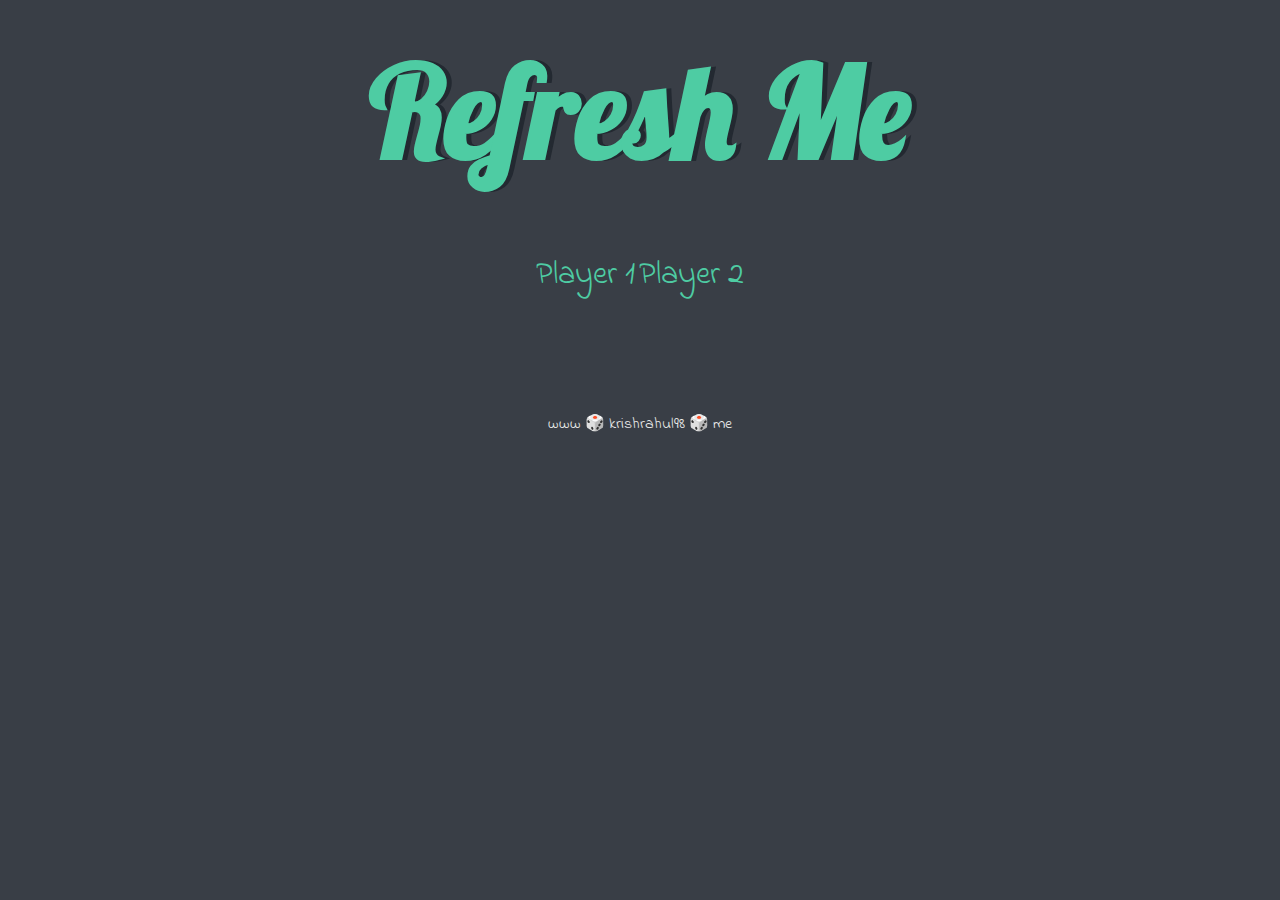
==== Dice Game/index.html @ 60549f7c "Dice game initial setup" ====
<!DOCTYPE html>
<html lang="en" dir="ltr">
  <head>
    <meta charset="utf-8" />
    <title>Dicee</title>
    <link rel="stylesheet" href="styles.css" />
    <link rel="shortcut icon" href="favicon.svg" type="image/x-icon" />
    <link
      href="https://fonts.googleapis.com/css?family=Indie+Flower|Lobster"
      rel="stylesheet"
    />
  </head>
  <body>
    <div class="container">
      <h1>Refresh Me</h1>

      <div class="dice">
        <p>Player 1</p>
        <img class="img1" src="" />
      </div>

      <div class="dice">
        <p>Player 2</p>
        <img class="img2" src="" />
      </div>
    </div>
  </body>

  <footer>www 🎲 krishrahul98 🎲 me</footer>
</html>
---- Dice Game/styles.css ----
.container {
  width: 70%;
  margin: auto;
  text-align: center;
}

.dice {
  text-align: center;
  display: inline-block;

}

body {
  background-color: #393E46;
}

h1 {
  margin: 30px;
  font-family: 'Lobster', cursive;
  text-shadow: 5px 0 #232931;
  font-size: 8rem;
  color: #4ECCA3;
}

p {
  font-size: 2rem;
  color: #4ECCA3;
  font-family: 'Indie Flower', cursive;
}

img {
  width: 80%;
}

footer {
  margin-top: 5%;
  color: #EEEEEE;
  text-align: center;
  font-family: 'Indie Flower', cursive;

}
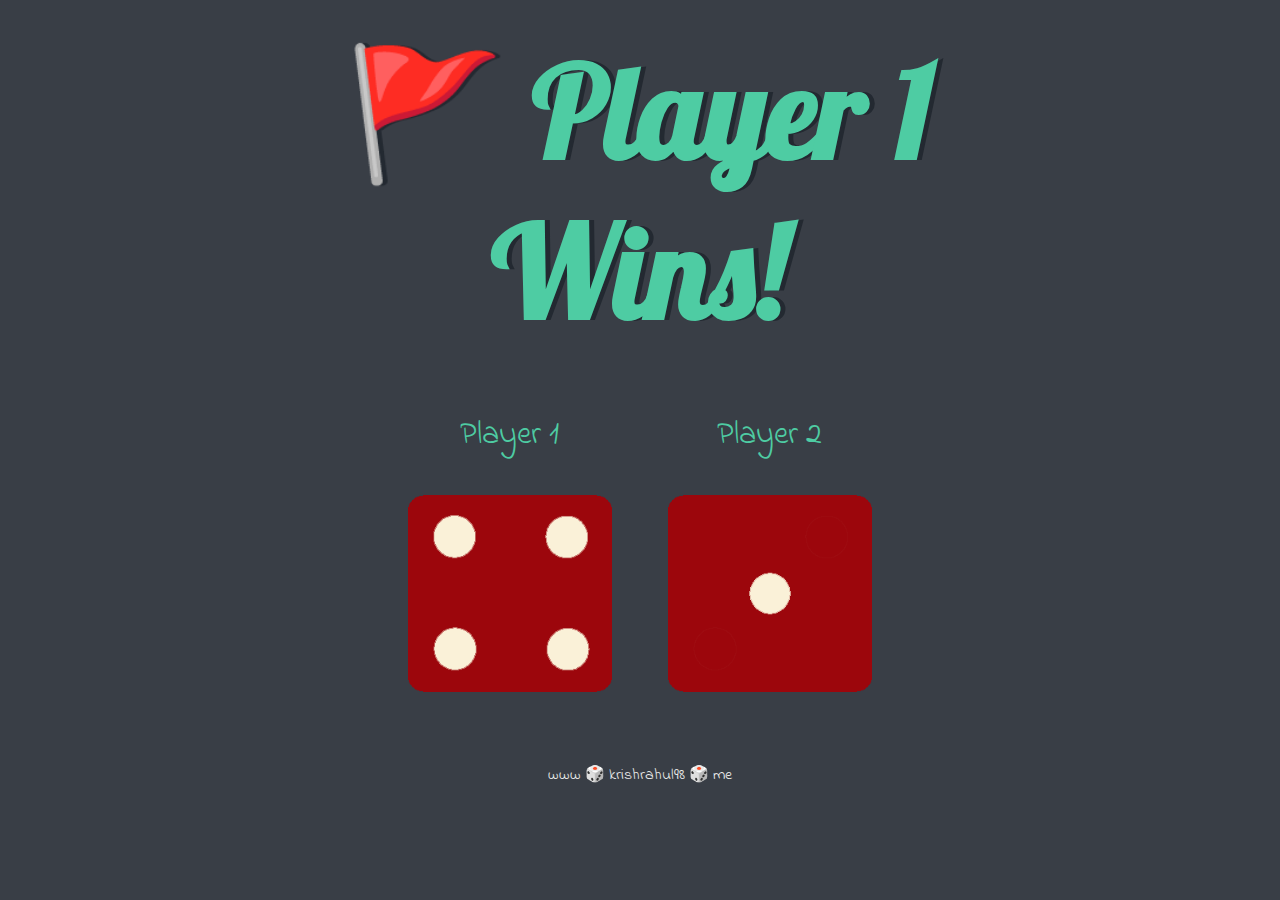
==== commit 8cf1d35a: "Dice game complete" ====
--- a/Dice Game/index.html
+++ b/Dice Game/index.html
@@ -16,15 +16,15 @@
 
       <div class="dice">
         <p>Player 1</p>
-        <img class="img1" src="" />
+        <img class="img1" src="/images/dice6.png" />
       </div>
 
       <div class="dice">
         <p>Player 2</p>
-        <img class="img2" src="" />
+        <img class="img2" src="/images/dice6.png" />
       </div>
     </div>
   </body>
-
+  <script src="index.js"></script>
   <footer>www 🎲 krishrahul98 🎲 me</footer>
 </html>
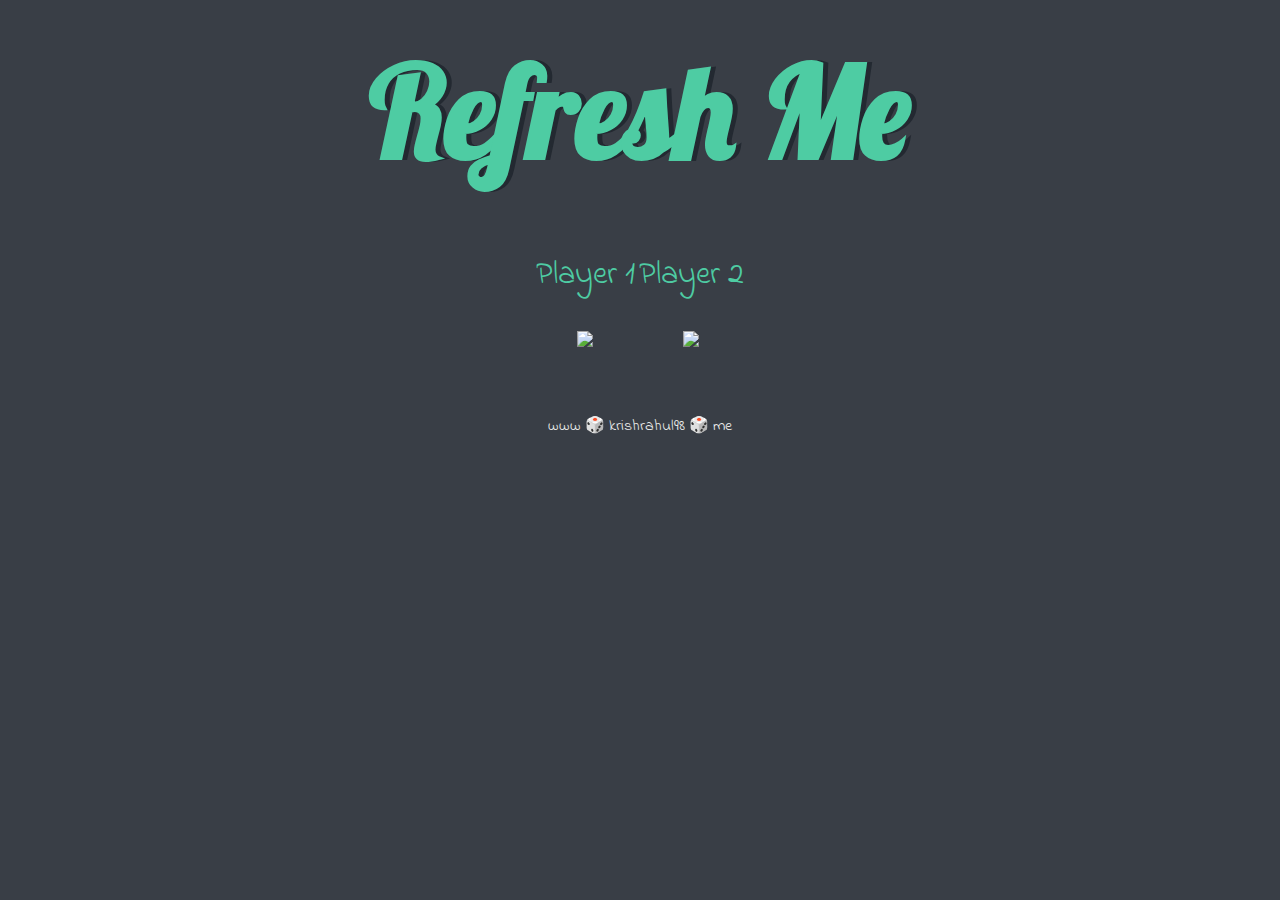
==== commit 5e861216: "Change dice reload logic" ====
--- a/Dice Game/index.html
+++ b/Dice Game/index.html
@@ -24,7 +24,7 @@
         <img class="img2" src="/images/dice6.png" />
       </div>
     </div>
+    <script src="index.js"></script>
   </body>
-  <script src="index.js"></script>
   <footer>www 🎲 krishrahul98 🎲 me</footer>
 </html>
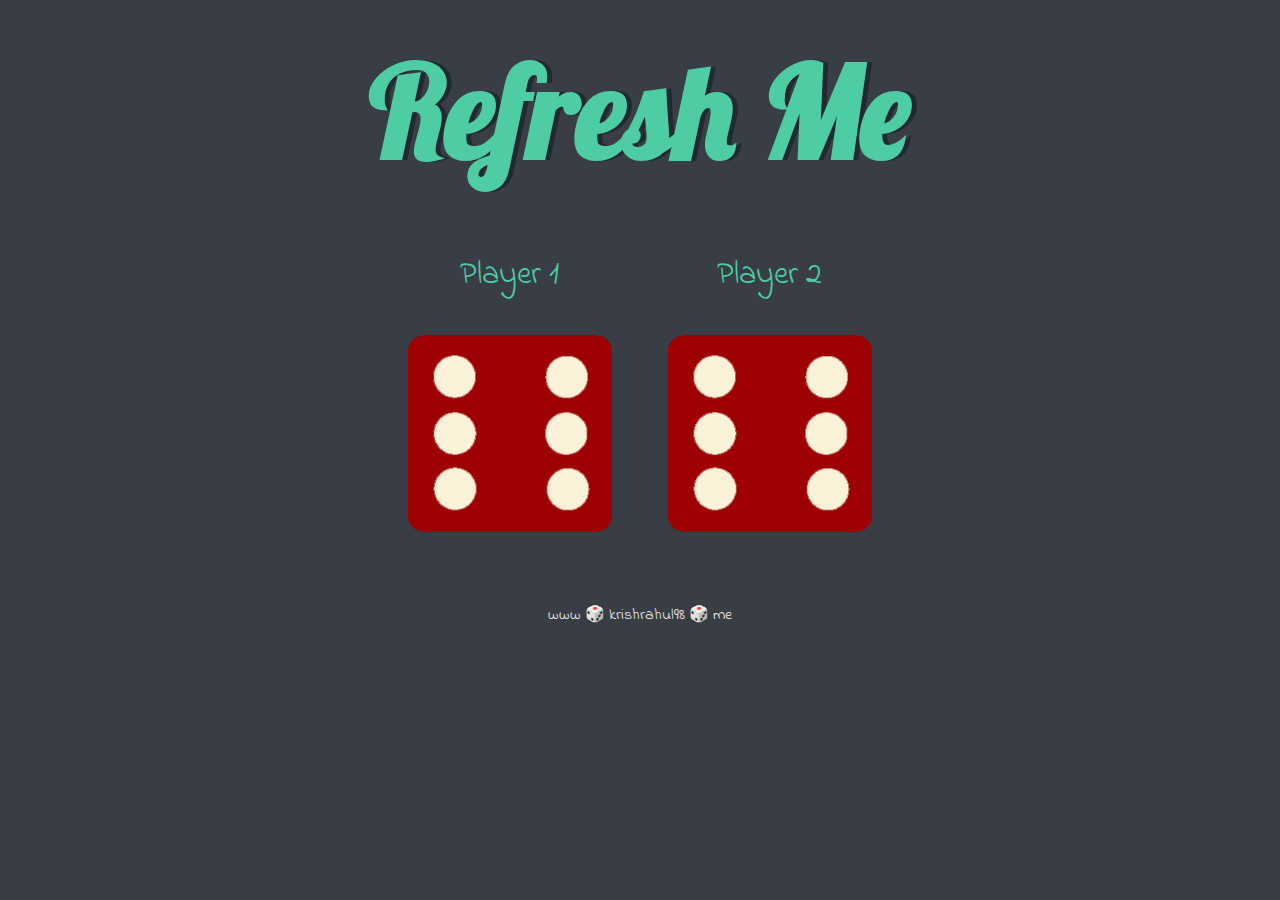
==== commit 433b04e6: "Update index.html" ====
--- a/Dice Game/index.html
+++ b/Dice Game/index.html
@@ -16,12 +16,12 @@
 
       <div class="dice">
         <p>Player 1</p>
-        <img class="img1" src="/images/dice6.png" />
+        <img class="img1" src="images/dice6.png" />
       </div>
 
       <div class="dice">
         <p>Player 2</p>
-        <img class="img2" src="/images/dice6.png" />
+        <img class="img2" src="images/dice6.png" />
       </div>
     </div>
     <script src="index.js"></script>
